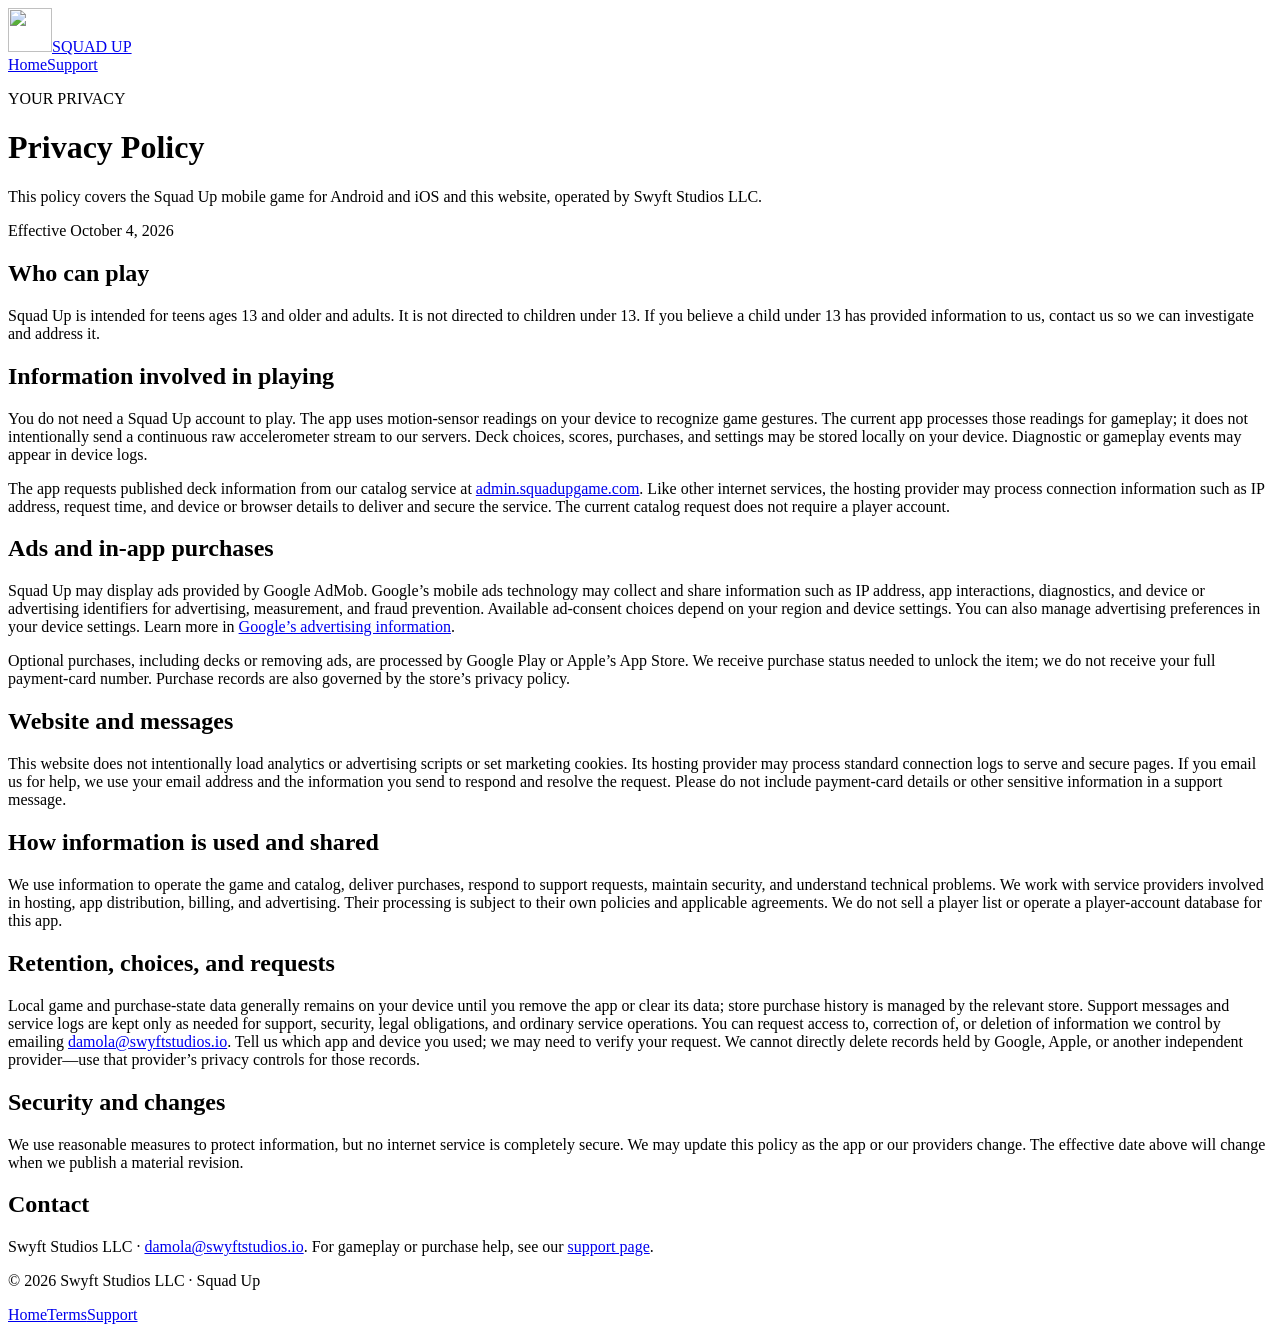
==== src/privacy/index.html @ fdfb21c3 "Publish Squad Up site and compliance pages" ====
<!doctype html>
<html lang="en"><head><meta charset="utf-8"><meta name="viewport" content="width=device-width, initial-scale=1"><meta name="theme-color" content="#101013"><meta name="description" content="How Squad Up handles information in the mobile game and on squadupgame.com."><link rel="canonical" href="https://squadupgame.com/privacy/"><link rel="stylesheet" href="/css/site.css"><title>Privacy Policy | Squad Up</title></head><body>
<header class="site-header"><a class="brand" href="/"><img src="/images/squadup.jpg" alt="" width="44" height="44"><span>SQUAD UP</span></a><nav aria-label="Main navigation"><a href="/">Home</a><a href="/support/">Support</a></nav></header>
<main class="content"><p class="eyebrow">YOUR PRIVACY</p><h1>Privacy Policy</h1><p class="lead">This policy covers the Squad Up mobile game for Android and iOS and this website, operated by Swyft Studios LLC.</p><p class="updated">Effective October 4, 2026</p>
<h2>Who can play</h2><p>Squad Up is intended for teens ages 13 and older and adults. It is not directed to children under 13. If you believe a child under 13 has provided information to us, contact us so we can investigate and address it.</p>
<h2>Information involved in playing</h2><p>You do not need a Squad Up account to play. The app uses motion-sensor readings on your device to recognize game gestures. The current app processes those readings for gameplay; it does not intentionally send a continuous raw accelerometer stream to our servers. Deck choices, scores, purchases, and settings may be stored locally on your device. Diagnostic or gameplay events may appear in device logs.</p><p>The app requests published deck information from our catalog service at <a href="https://admin.squadupgame.com/">admin.squadupgame.com</a>. Like other internet services, the hosting provider may process connection information such as IP address, request time, and device or browser details to deliver and secure the service. The current catalog request does not require a player account.</p>
<h2>Ads and in-app purchases</h2><p>Squad Up may display ads provided by Google AdMob. Google’s mobile ads technology may collect and share information such as IP address, app interactions, diagnostics, and device or advertising identifiers for advertising, measurement, and fraud prevention. Available ad-consent choices depend on your region and device settings. You can also manage advertising preferences in your device settings. Learn more in <a href="https://policies.google.com/technologies/ads">Google’s advertising information</a>.</p><p>Optional purchases, including decks or removing ads, are processed by Google Play or Apple’s App Store. We receive purchase status needed to unlock the item; we do not receive your full payment-card number. Purchase records are also governed by the store’s privacy policy.</p>
<h2>Website and messages</h2><p>This website does not intentionally load analytics or advertising scripts or set marketing cookies. Its hosting provider may process standard connection logs to serve and secure pages. If you email us for help, we use your email address and the information you send to respond and resolve the request. Please do not include payment-card details or other sensitive information in a support message.</p>
<h2>How information is used and shared</h2><p>We use information to operate the game and catalog, deliver purchases, respond to support requests, maintain security, and understand technical problems. We work with service providers involved in hosting, app distribution, billing, and advertising. Their processing is subject to their own policies and applicable agreements. We do not sell a player list or operate a player-account database for this app.</p>
<h2>Retention, choices, and requests</h2><p>Local game and purchase-state data generally remains on your device until you remove the app or clear its data; store purchase history is managed by the relevant store. Support messages and service logs are kept only as needed for support, security, legal obligations, and ordinary service operations. You can request access to, correction of, or deletion of information we control by emailing <a href="mailto:damola@swyftstudios.io">damola@swyftstudios.io</a>. Tell us which app and device you used; we may need to verify your request. We cannot directly delete records held by Google, Apple, or another independent provider—use that provider’s privacy controls for those records.</p>
<h2>Security and changes</h2><p>We use reasonable measures to protect information, but no internet service is completely secure. We may update this policy as the app or our providers change. The effective date above will change when we publish a material revision.</p>
<h2>Contact</h2><p>Swyft Studios LLC · <a href="mailto:damola@swyftstudios.io">damola@swyftstudios.io</a>. For gameplay or purchase help, see our <a href="/support/">support page</a>.</p>
</main><footer class="site-footer"><p>© 2026 Swyft Studios LLC · Squad Up</p><nav aria-label="Legal and support"><a href="/">Home</a><a href="/terms/">Terms</a><a href="/support/">Support</a></nav></footer></body></html>
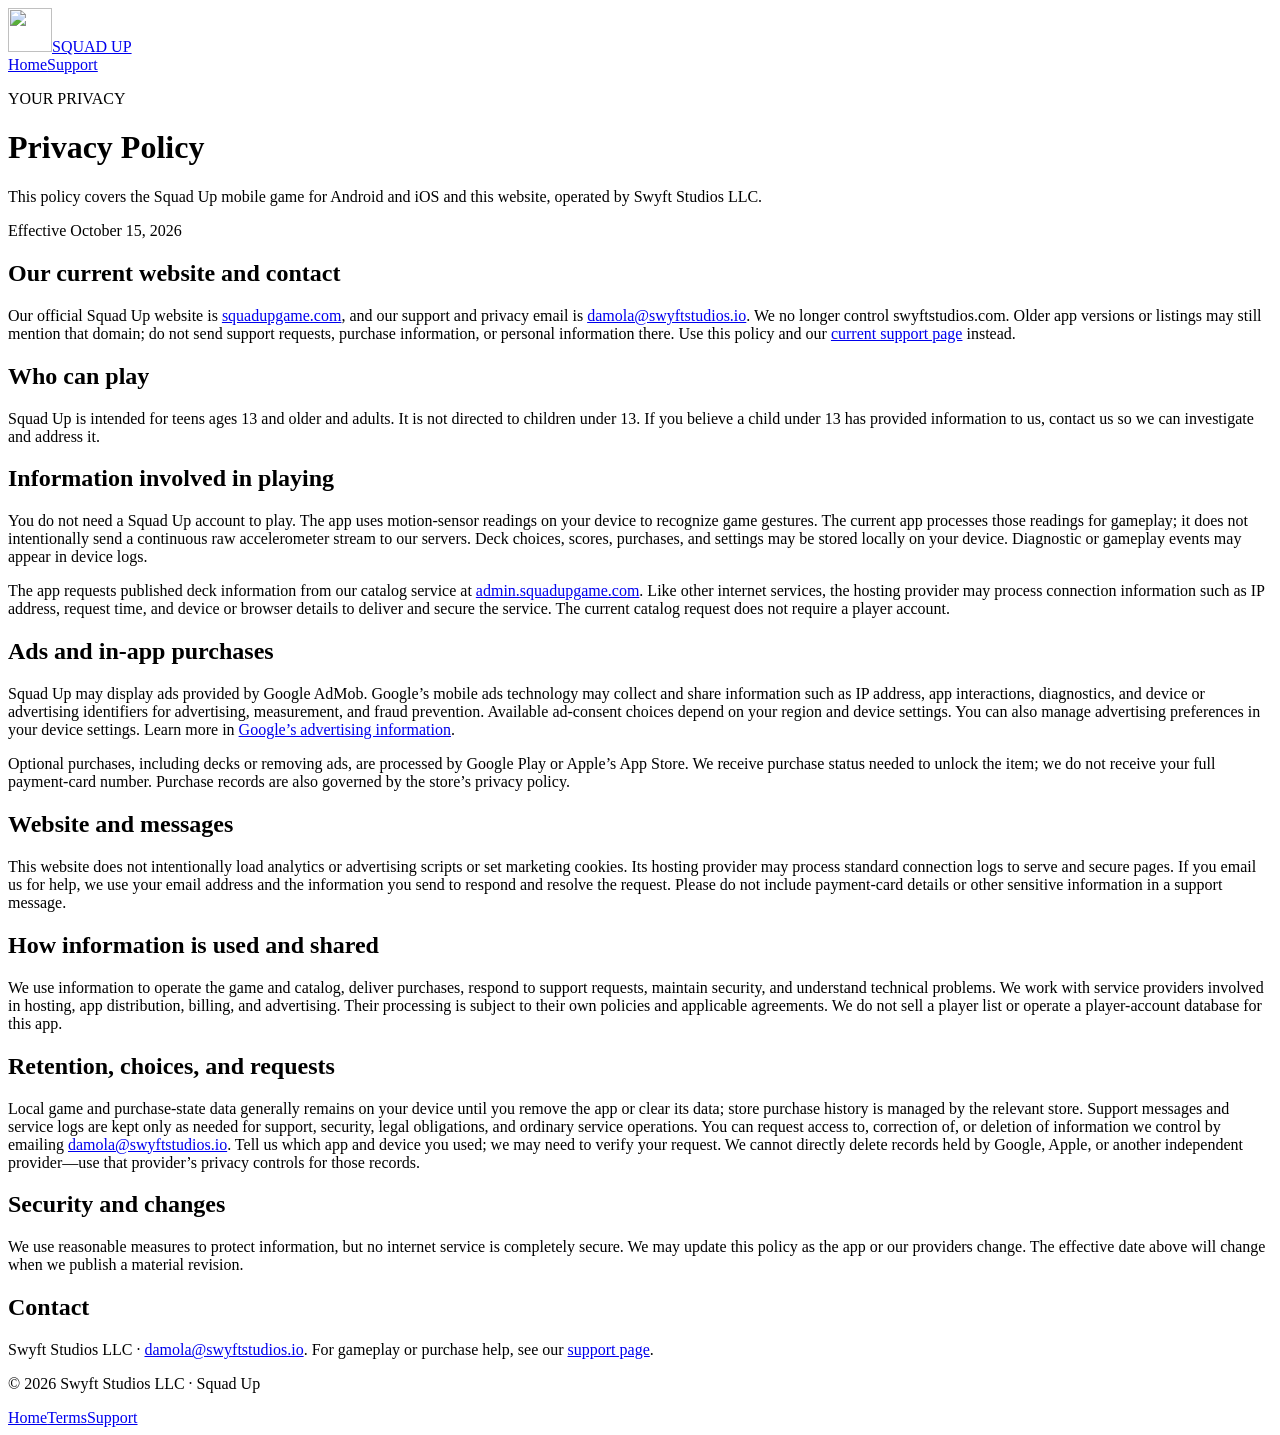
==== commit b1bf6f96: "Clarify current SquadUp privacy and support domains" ====
--- a/src/privacy/index.html
+++ b/src/privacy/index.html
@@ -1,7 +1,8 @@
 <!doctype html>
 <html lang="en"><head><meta charset="utf-8"><meta name="viewport" content="width=device-width, initial-scale=1"><meta name="theme-color" content="#101013"><meta name="description" content="How Squad Up handles information in the mobile game and on squadupgame.com."><link rel="canonical" href="https://squadupgame.com/privacy/"><link rel="stylesheet" href="/css/site.css"><title>Privacy Policy | Squad Up</title></head><body>
 <header class="site-header"><a class="brand" href="/"><img src="/images/squadup.jpg" alt="" width="44" height="44"><span>SQUAD UP</span></a><nav aria-label="Main navigation"><a href="/">Home</a><a href="/support/">Support</a></nav></header>
-<main class="content"><p class="eyebrow">YOUR PRIVACY</p><h1>Privacy Policy</h1><p class="lead">This policy covers the Squad Up mobile game for Android and iOS and this website, operated by Swyft Studios LLC.</p><p class="updated">Effective October 4, 2026</p>
+<main class="content"><p class="eyebrow">YOUR PRIVACY</p><h1>Privacy Policy</h1><p class="lead">This policy covers the Squad Up mobile game for Android and iOS and this website, operated by Swyft Studios LLC.</p><p class="updated">Effective October 15, 2026</p>
+<h2>Our current website and contact</h2><p>Our official Squad Up website is <a href="https://squadupgame.com/">squadupgame.com</a>, and our support and privacy email is <a href="mailto:damola@swyftstudios.io">damola@swyftstudios.io</a>. We no longer control swyftstudios.com. Older app versions or listings may still mention that domain; do not send support requests, purchase information, or personal information there. Use this policy and our <a href="/support/">current support page</a> instead.</p>
 <h2>Who can play</h2><p>Squad Up is intended for teens ages 13 and older and adults. It is not directed to children under 13. If you believe a child under 13 has provided information to us, contact us so we can investigate and address it.</p>
 <h2>Information involved in playing</h2><p>You do not need a Squad Up account to play. The app uses motion-sensor readings on your device to recognize game gestures. The current app processes those readings for gameplay; it does not intentionally send a continuous raw accelerometer stream to our servers. Deck choices, scores, purchases, and settings may be stored locally on your device. Diagnostic or gameplay events may appear in device logs.</p><p>The app requests published deck information from our catalog service at <a href="https://admin.squadupgame.com/">admin.squadupgame.com</a>. Like other internet services, the hosting provider may process connection information such as IP address, request time, and device or browser details to deliver and secure the service. The current catalog request does not require a player account.</p>
 <h2>Ads and in-app purchases</h2><p>Squad Up may display ads provided by Google AdMob. Google’s mobile ads technology may collect and share information such as IP address, app interactions, diagnostics, and device or advertising identifiers for advertising, measurement, and fraud prevention. Available ad-consent choices depend on your region and device settings. You can also manage advertising preferences in your device settings. Learn more in <a href="https://policies.google.com/technologies/ads">Google’s advertising information</a>.</p><p>Optional purchases, including decks or removing ads, are processed by Google Play or Apple’s App Store. We receive purchase status needed to unlock the item; we do not receive your full payment-card number. Purchase records are also governed by the store’s privacy policy.</p>
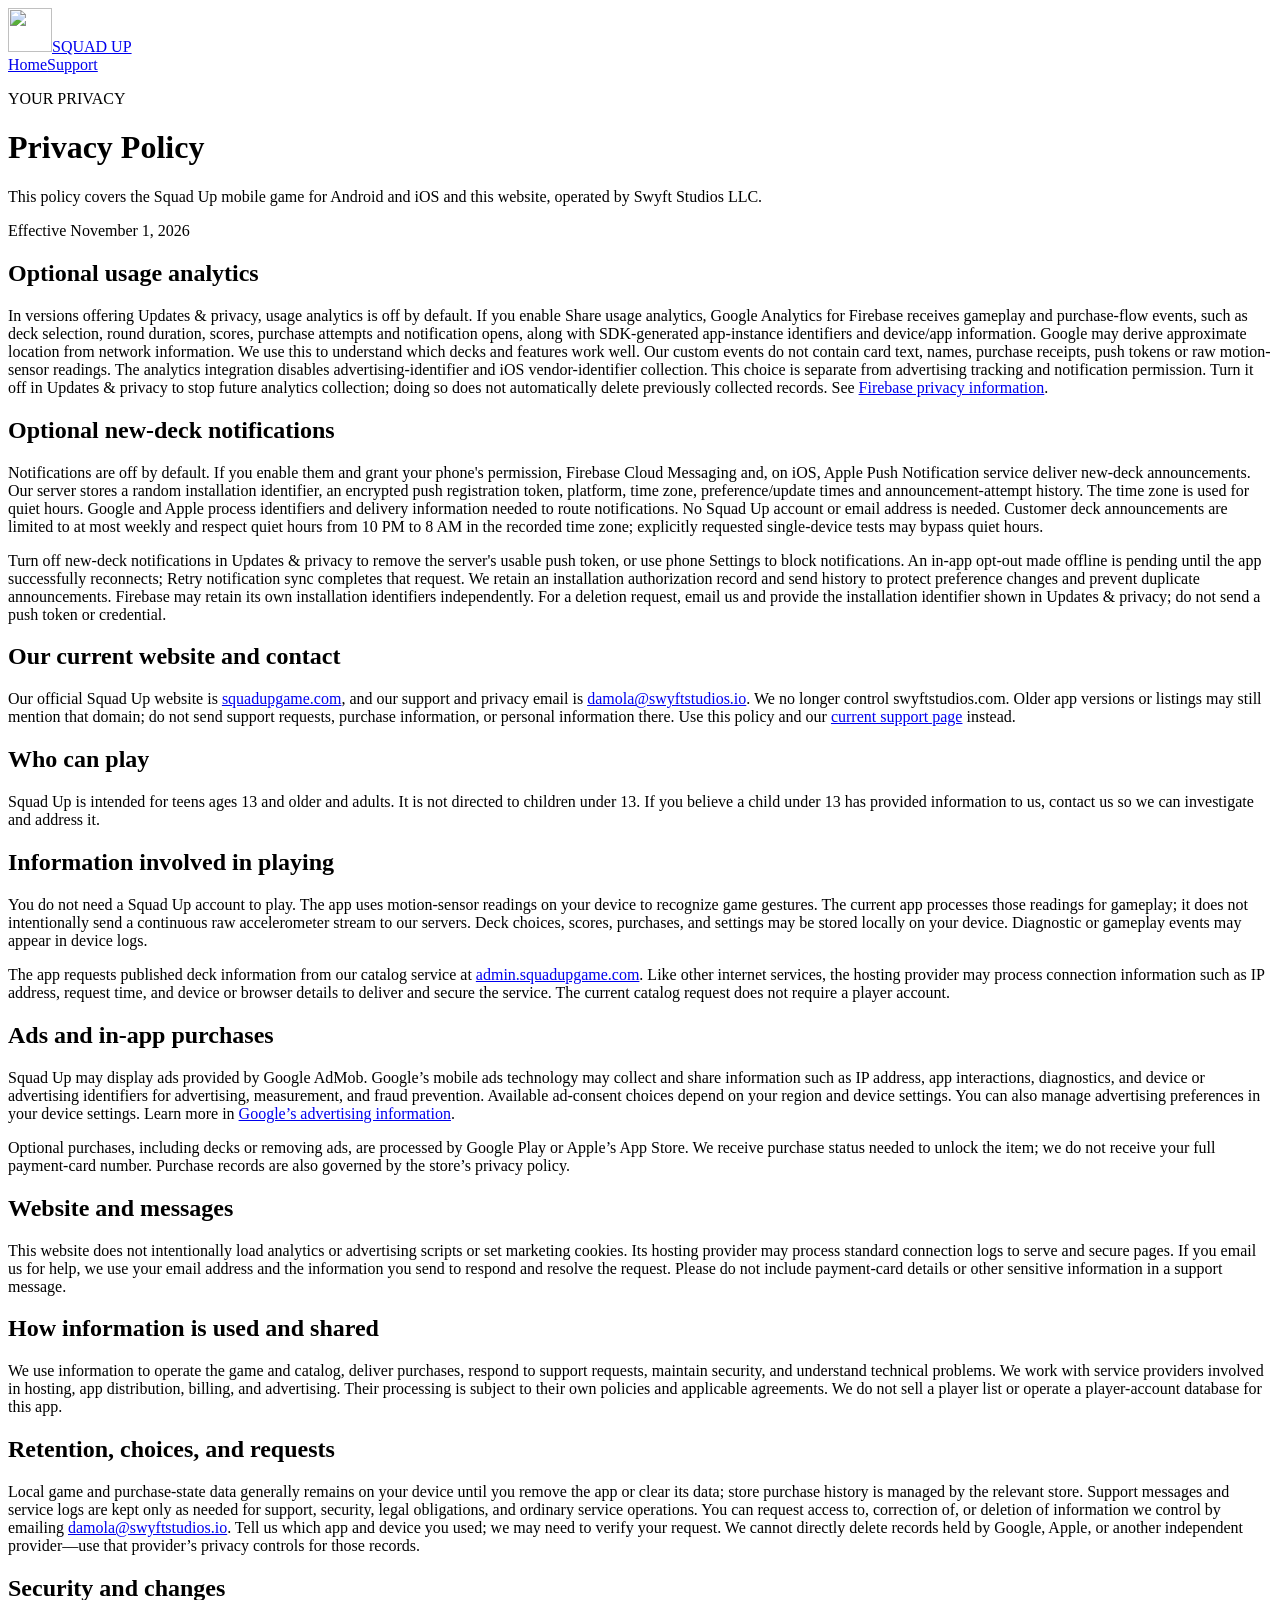
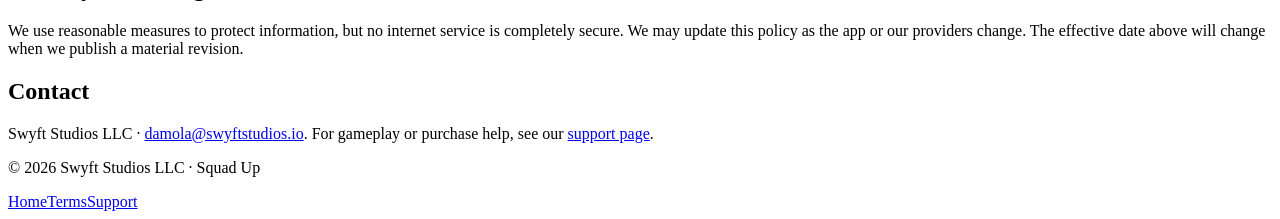
==== commit 9cc9f11d: "Disclose optional Firebase analytics and new-deck notifications" ====
--- a/src/privacy/index.html
+++ b/src/privacy/index.html
@@ -1,7 +1,9 @@
 <!doctype html>
 <html lang="en"><head><meta charset="utf-8"><meta name="viewport" content="width=device-width, initial-scale=1"><meta name="theme-color" content="#101013"><meta name="description" content="How Squad Up handles information in the mobile game and on squadupgame.com."><link rel="canonical" href="https://squadupgame.com/privacy/"><link rel="stylesheet" href="/css/site.css"><title>Privacy Policy | Squad Up</title></head><body>
 <header class="site-header"><a class="brand" href="/"><img src="/images/squadup.jpg" alt="" width="44" height="44"><span>SQUAD UP</span></a><nav aria-label="Main navigation"><a href="/">Home</a><a href="/support/">Support</a></nav></header>
-<main class="content"><p class="eyebrow">YOUR PRIVACY</p><h1>Privacy Policy</h1><p class="lead">This policy covers the Squad Up mobile game for Android and iOS and this website, operated by Swyft Studios LLC.</p><p class="updated">Effective October 15, 2026</p>
+<main class="content"><p class="eyebrow">YOUR PRIVACY</p><h1>Privacy Policy</h1><p class="lead">This policy covers the Squad Up mobile game for Android and iOS and this website, operated by Swyft Studios LLC.</p><p class="updated">Effective November 1, 2026</p>
+<h2>Optional usage analytics</h2><p>In versions offering Updates &amp; privacy, usage analytics is off by default. If you enable Share usage analytics, Google Analytics for Firebase receives gameplay and purchase-flow events, such as deck selection, round duration, scores, purchase attempts and notification opens, along with SDK-generated app-instance identifiers and device/app information. Google may derive approximate location from network information. We use this to understand which decks and features work well. Our custom events do not contain card text, names, purchase receipts, push tokens or raw motion-sensor readings. The analytics integration disables advertising-identifier and iOS vendor-identifier collection. This choice is separate from advertising tracking and notification permission. Turn it off in Updates &amp; privacy to stop future analytics collection; doing so does not automatically delete previously collected records. See <a href="https://firebase.google.com/support/privacy">Firebase privacy information</a>.</p>
+<h2>Optional new-deck notifications</h2><p>Notifications are off by default. If you enable them and grant your phone's permission, Firebase Cloud Messaging and, on iOS, Apple Push Notification service deliver new-deck announcements. Our server stores a random installation identifier, an encrypted push registration token, platform, time zone, preference/update times and announcement-attempt history. The time zone is used for quiet hours. Google and Apple process identifiers and delivery information needed to route notifications. No Squad Up account or email address is needed. Customer deck announcements are limited to at most weekly and respect quiet hours from 10 PM to 8 AM in the recorded time zone; explicitly requested single-device tests may bypass quiet hours.</p><p>Turn off new-deck notifications in Updates &amp; privacy to remove the server's usable push token, or use phone Settings to block notifications. An in-app opt-out made offline is pending until the app successfully reconnects; Retry notification sync completes that request. We retain an installation authorization record and send history to protect preference changes and prevent duplicate announcements. Firebase may retain its own installation identifiers independently. For a deletion request, email us and provide the installation identifier shown in Updates &amp; privacy; do not send a push token or credential.</p>
 <h2>Our current website and contact</h2><p>Our official Squad Up website is <a href="https://squadupgame.com/">squadupgame.com</a>, and our support and privacy email is <a href="mailto:damola@swyftstudios.io">damola@swyftstudios.io</a>. We no longer control swyftstudios.com. Older app versions or listings may still mention that domain; do not send support requests, purchase information, or personal information there. Use this policy and our <a href="/support/">current support page</a> instead.</p>
 <h2>Who can play</h2><p>Squad Up is intended for teens ages 13 and older and adults. It is not directed to children under 13. If you believe a child under 13 has provided information to us, contact us so we can investigate and address it.</p>
 <h2>Information involved in playing</h2><p>You do not need a Squad Up account to play. The app uses motion-sensor readings on your device to recognize game gestures. The current app processes those readings for gameplay; it does not intentionally send a continuous raw accelerometer stream to our servers. Deck choices, scores, purchases, and settings may be stored locally on your device. Diagnostic or gameplay events may appear in device logs.</p><p>The app requests published deck information from our catalog service at <a href="https://admin.squadupgame.com/">admin.squadupgame.com</a>. Like other internet services, the hosting provider may process connection information such as IP address, request time, and device or browser details to deliver and secure the service. The current catalog request does not require a player account.</p>
